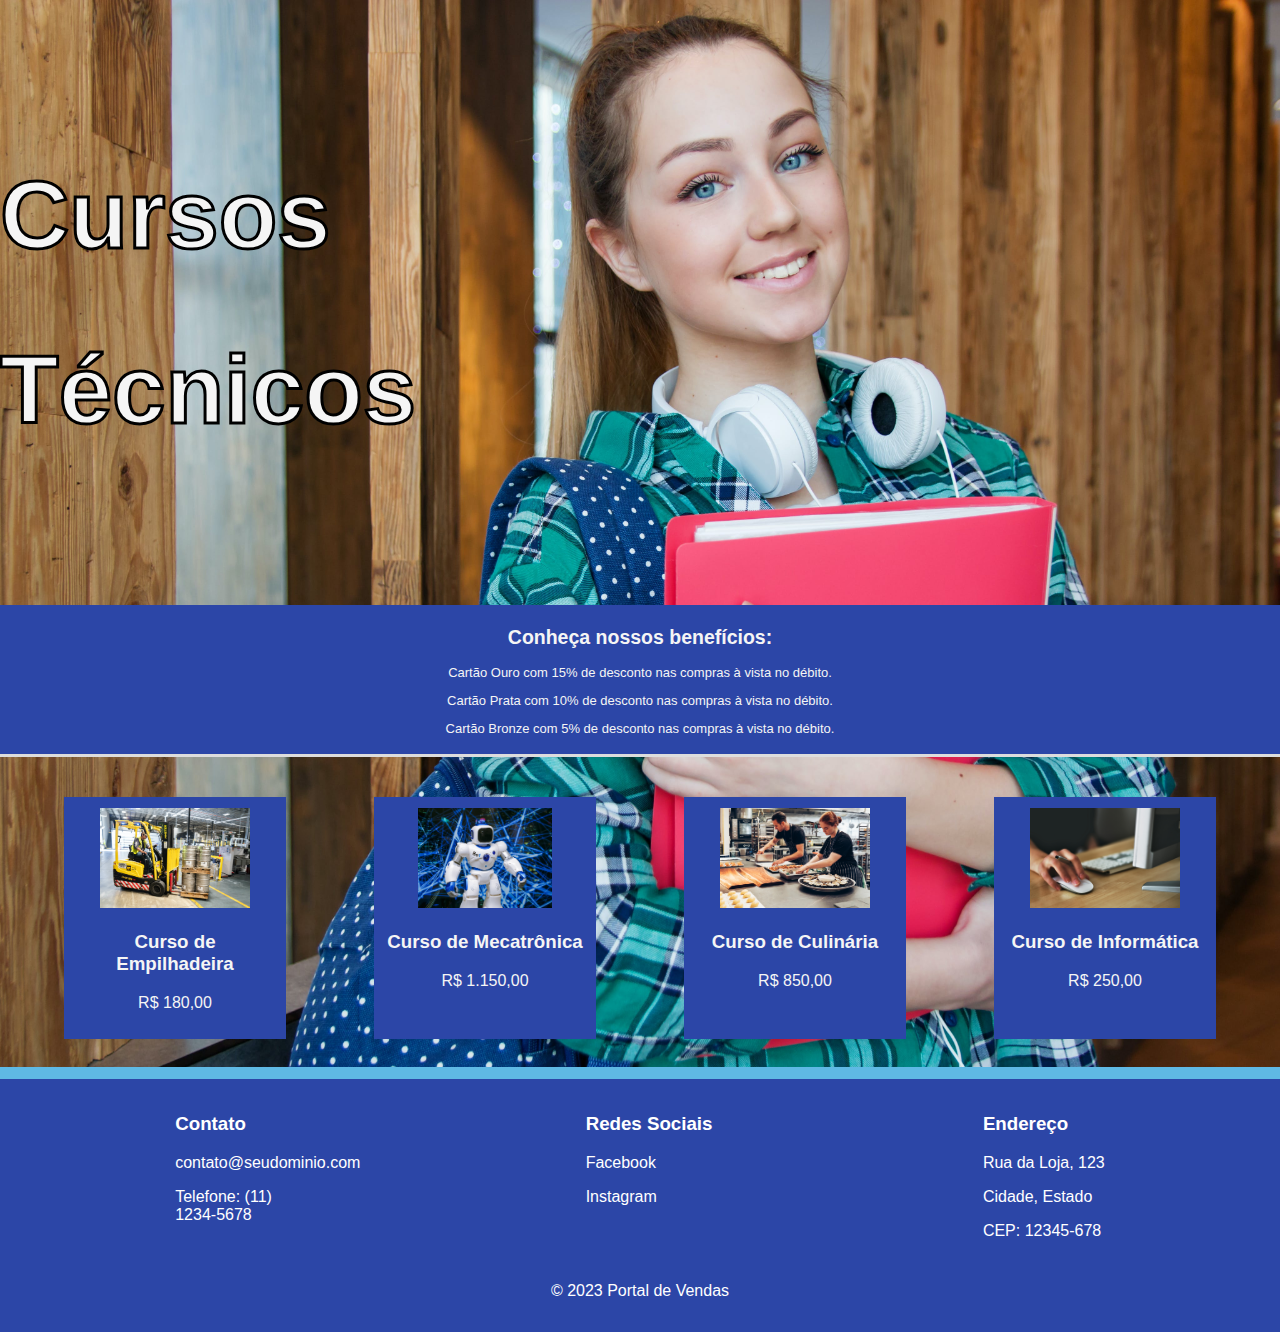
==== Brincando com Cores/index.html @ 3a3e01d3 "Add files via upload" ====
<!DOCTYPE html>
<html lang="pt-BR">

<head>
    <meta charset="UTF-8">
    <meta name="viewport" content="width=device-width, initial-scale=1.0">
    <link rel="stylesheet" href="style.css">
    <title>Página de Vendas</title>
</head>

<body>

    <!-- Header -->
    <header>
        <h1>Cursos</h1>
        <h1>Técnicos</h1>
    </header>

    <section class="benefits-section">
        <h2>Conheça nossos benefícios:</h2>
        <p>Cartão Ouro com 15% de desconto nas compras à vista no débito.</p>
        <p>Cartão Prata com 10% de desconto nas compras à vista no débito.</p>
        <p>Cartão Bronze com 5% de desconto nas compras à vista no débito.</p>
    </section>

    <!-- Main Section -->
    <main>
        <!-- Grid de Benefícios -->
        <div class="product-card" onclick="showModal(1000, 'Mesa Jantar')">
            <img class="product-image" src="imagens/produto1.jpg" alt="Mesa Jantar">
            <h3>Curso de Empilhadeira</h3>
            <p>R$ 180,00</p>
        </div>

        <div class="product-card" onclick="showModal(1500, 'Poltronas')">
            <img class="product-image" src="imagens/produto2.jpg" alt="Poltronas">
            <h3>Curso de Mecatrônica</h3>
            <p>R$ 1.150,00</p>
        </div>

        <div class="product-card" onclick="showModal(200, 'Mesa central')">
            <img class="product-image" src="imagens/produto3.jpg" alt="Mesa central">
            <h3>Curso de Culinária</h3>
            <p>R$ 850,00</p>
        </div>

        <div class="product-card" onclick="showModal(250, 'Cadeira')">
            <img class="product-image" src="imagens/produto4.jpg" alt="Cadeira">
            <h3>Curso de Informática</h3>
            <p>R$ 250,00</p>
        </div>
    </main>

    <!-- Footer -->
    <footer>
        <div class="footer-content">
            <div class="footer-section">
                <div class="footer-section-inner">
                    <h3>Contato</h3>
                    <p>contato@seudominio.com</p>
                    <p>Telefone: (11) 1234-5678</p>
                </div>
            </div>

            <div class="footer-section">
                <div class="footer-section-inner">
                    <h3>Redes Sociais</h3>
                    <p>Facebook</p>
                    <p>Instagram</p>
                </div>
            </div>

            <div class="footer-section">
                <div class="footer-section-inner">
                    <h3>Endereço</h3>
                    <p>Rua da Loja, 123</p>
                    <p>Cidade, Estado</p>
                    <p>CEP: 12345-678</p>
                </div>
            </div>
        </div>

        <p>&copy; 2023 Portal de Vendas</p>
    </footer>

    <!-- Modal -->
    <div class="modal" id="myModal">
        <div class="modal-content">
            <span class="close" onclick="closeModal()">&times;</span>
            <h2>Desconto Promocional</h2>
            <p id="discountMessage">Escolha um produto para ver o desconto.</p>
            <select id="discountSelect">
                <option value="0">Sem desconto</option>
                <option value="5">Desconto de 5%</option>
                <option value="10">Desconto de 10%</option>
                <option value="15">Desconto de 15%</option>
            </select>
            <p id="finalPrice"></p>
        </div>
    </div>

    <script src="script.js"></script>
</body>

</html>
---- Brincando com Cores/style.css ----
body {
    font-family: Arial, sans-serif;
    margin: 0;
    padding: 0;
    background-color: #5FB9E4;
    background-image: url('imagens/cabecalho.jpg');
    /* Substitua pelo caminho correto da sua imagem */
    background-size: 125%;
    background-repeat: no-repeat;
    background-position: top center;
}

header {
    color: whitesmoke;
    text-align: top left;
    -webkit-text-stroke-width: 1px;
    /* largura da borda */
    -webkit-text-stroke-color: #000;
    /* cor da borda */
    text-size-adjust: 10px;
    padding: 2em 0;
    zoom: 3;
}

/* Benefícios Section */
.benefits-section {
    color: whitesmoke;
    border-bottom: 3px solid #ddd;
    padding: 5px;
    text-align: center;
    background-color: #2C46A7;
    font-size: small;
}

main {
    display: flex;
    flex-wrap: wrap;
    justify-content: space-around;
    padding: 20px;
}

.product-image {
    max-width: 100%;
    /* Ajuste conforme necessário */
    max-height: 100px;
    /* Ajuste conforme necessário */
    height: auto;
}

.product-card {
    color: whitesmoke;
    width: 200px;
    margin: 20px;
    padding: 10px;
    border: 1px solid #2C46A7;
    text-align: center;
    cursor: pointer;
    background-color: #2C46A7;
}

.product-card:hover {}

footer {
    background-color: #2C46A7;
    color: white;
    text-align: center;
    padding: 1em 0;
    position: relative;
    bottom: 0;
    width: 100%;
}

.footer-content {
    display: flex;
    flex-wrap: wrap;
    justify-content: space-around;
    max-width: 1200px;
    margin: 0 auto;
}

.footer-section {
    margin-bottom: 10px;
    text-align: center;
}

.footer-section-inner {
    max-width: 140px;
    margin: 0 auto;
    text-align: left
}

/* Estilo para dispositivos menores */
@media screen and (max-width: 600px) {
    .footer-section {
        width: 100%;
    }
}

/* Modal styles */
.modal {
    display: none;
    position: fixed;
    z-index: 1;
    left: 0;
    top: 0;
    width: 100%;
    height: 100%;
    overflow: auto;
    background-color: rgba(0, 0, 0, 0.5);
}

.modal-content {
    background-color: #f5f3f3;
    margin: 10% auto;
    padding: 20px;
    border: 1px solid #888;
    width: 80%;
}

.close {
    color: #aaa;
    float: right;
    font-size: 28px;
    font-weight: bold;
    cursor: pointer;
}

.close:hover,
.close:focus {
    color: black;
}
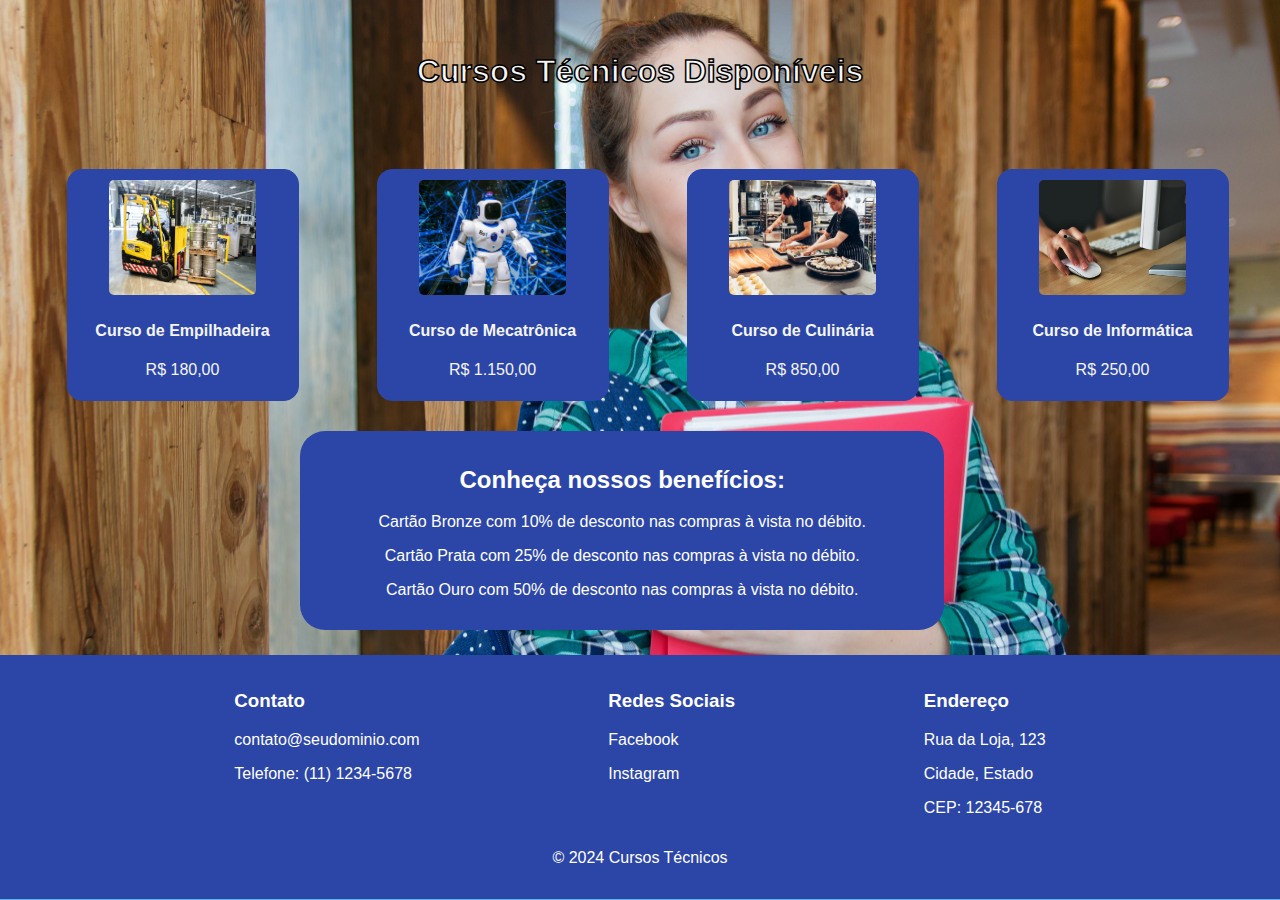
==== commit bab8d38c: "Atualização de códigos" ====
--- a/Brincando com Cores/index.html
+++ b/Brincando com Cores/index.html
@@ -12,44 +12,63 @@
 
     <!-- Header -->
     <header>
-        <h1>Cursos</h1>
-        <h1>Técnicos</h1>
+        <h1>Cursos Técnicos Disponíveis</h1>
     </header>
-
-    <section class="benefits-section">
-        <h2>Conheça nossos benefícios:</h2>
-        <p>Cartão Ouro com 15% de desconto nas compras à vista no débito.</p>
-        <p>Cartão Prata com 10% de desconto nas compras à vista no débito.</p>
-        <p>Cartão Bronze com 5% de desconto nas compras à vista no débito.</p>
-    </section>
 
     <!-- Main Section -->
     <main>
-        <!-- Grid de Benefícios -->
-        <div class="product-card" onclick="showModal(1000, 'Mesa Jantar')">
-            <img class="product-image" src="imagens/produto1.jpg" alt="Mesa Jantar">
-            <h3>Curso de Empilhadeira</h3>
+        <!-- Grid de Produtos -->
+        <div class="product-card" onclick="showModal(180, 'Curso de Empilhadeira')">
+            <img class="product-image" src="imagens/produto1.jpg" alt="Curso de Empilhadeira">
+            <h4>Curso de Empilhadeira</h4>
             <p>R$ 180,00</p>
         </div>
 
-        <div class="product-card" onclick="showModal(1500, 'Poltronas')">
-            <img class="product-image" src="imagens/produto2.jpg" alt="Poltronas">
-            <h3>Curso de Mecatrônica</h3>
+        <div class="product-card" onclick="showModal(1150, 'Curso de Mecatrônica')">
+            <img class="product-image" src="imagens/produto2.jpg" alt="Curso de Mecatrônica">
+            <h4>Curso de Mecatrônica</h4>
             <p>R$ 1.150,00</p>
         </div>
 
-        <div class="product-card" onclick="showModal(200, 'Mesa central')">
-            <img class="product-image" src="imagens/produto3.jpg" alt="Mesa central">
-            <h3>Curso de Culinária</h3>
+        <div class="product-card" onclick="showModal(850, 'Curso de Culinária')">
+            <img class="product-image" src="imagens/produto3.jpg" alt="Curso de Culinária">
+            <h4>Curso de Culinária</h4>
             <p>R$ 850,00</p>
         </div>
 
-        <div class="product-card" onclick="showModal(250, 'Cadeira')">
-            <img class="product-image" src="imagens/produto4.jpg" alt="Cadeira">
-            <h3>Curso de Informática</h3>
+        <div class="product-card" onclick="showModal(250, 'Curso de Informática')">
+            <img class="product-image" src="imagens/produto4.jpg" alt="Curso de Informática">
+            <h4>Curso de Informática</h4>
             <p>R$ 250,00</p>
         </div>
     </main>
+
+        <!-- Card de Desconto Promocional (Modal) -->
+    <div class="discount-card" id="myModal">
+        <div class="discount-content">
+            <span class="close" onclick="closeModal()">&times;</span>
+            <h2>Desconto Promocional</h2>
+            <p id="discountMessage">Escolha um produto para ver o desconto.</p>
+                <select id="discountSelect">
+                    <option value="0">Sem desconto</option>
+                    <option value="10">Desconto de 10%</option>
+                    <option value="25">Desconto de 25%</option>
+                    <option value="50">Desconto de 50%</option>
+                </select>
+            <p id="finalPrice"></p>
+        </div>
+    </div>
+
+
+        <!-- Card de Benefícios -->
+    <div class="benefits-card" id="benefits">
+        <div class="benefits-content">
+            <h2>Conheça nossos benefícios:</h2>
+            <p>Cartão Bronze com 10% de desconto nas compras à vista no débito.</p>
+            <p>Cartão Prata com 25% de desconto nas compras à vista no débito.</p>
+            <p>Cartão Ouro com 50% de desconto nas compras à vista no débito.</p>
+        </div>
+    </div>
 
     <!-- Footer -->
     <footer>
@@ -80,26 +99,11 @@
             </div>
         </div>
 
-        <p>&copy; 2023 Portal de Vendas</p>
+        <p>&copy; 2024 Cursos Técnicos</p>
     </footer>
 
-    <!-- Modal -->
-    <div class="modal" id="myModal">
-        <div class="modal-content">
-            <span class="close" onclick="closeModal()">&times;</span>
-            <h2>Desconto Promocional</h2>
-            <p id="discountMessage">Escolha um produto para ver o desconto.</p>
-            <select id="discountSelect">
-                <option value="0">Sem desconto</option>
-                <option value="5">Desconto de 5%</option>
-                <option value="10">Desconto de 10%</option>
-                <option value="15">Desconto de 15%</option>
-            </select>
-            <p id="finalPrice"></p>
-        </div>
-    </div>
+<script src="script.js"></script>
 
-    <script src="script.js"></script>
 </body>
 
-</html>+</html>
--- a/Brincando com Cores/style.css
+++ b/Brincando com Cores/style.css
@@ -4,32 +4,18 @@
     padding: 0;
     background-color: #5FB9E4;
     background-image: url('imagens/cabecalho.jpg');
-    /* Substitua pelo caminho correto da sua imagem */
-    background-size: 125%;
+    background-size: 100% auto; /* Ajusta a imagem para cobrir toda a largura e altura da tela */
     background-repeat: no-repeat;
-    background-position: top center;
+    background-position: top;
+    color: whitesmoke;
 }
 
+
 header {
-    color: whitesmoke;
-    text-align: top left;
-    -webkit-text-stroke-width: 1px;
-    /* largura da borda */
+    text-align: center;
+    padding: 2em 0;/* Estilo de borda no texto do cabeçalho */
+    -webkit-text-stroke-width: 1.5px;
     -webkit-text-stroke-color: #000;
-    /* cor da borda */
-    text-size-adjust: 10px;
-    padding: 2em 0;
-    zoom: 3;
-}
-
-/* Benefícios Section */
-.benefits-section {
-    color: whitesmoke;
-    border-bottom: 3px solid #ddd;
-    padding: 5px;
-    text-align: center;
-    background-color: #2C46A7;
-    font-size: small;
 }
 
 main {
@@ -40,92 +26,98 @@
 }
 
 .product-image {
-    max-width: 100%;
-    /* Ajuste conforme necessário */
-    max-height: 100px;
-    /* Ajuste conforme necessário */
-    height: auto;
+    width: 70%;
+    height: 55%;
+    margin-bottom: 1px;
+    border-radius: 5px;
 }
 
 .product-card {
-    color: whitesmoke;
-    width: 200px;
-    margin: 20px;
+    max-width: 210px;
+    margin: 5px;
     padding: 10px;
     border: 1px solid #2C46A7;
     text-align: center;
     cursor: pointer;
     background-color: #2C46A7;
+    margin-left: 20px;
+    border-radius: 15px;
 }
 
-.product-card:hover {}
+.benefits-card {
+    background-color: #2C46A7;
+    background-position: center;
+    color: white;
+    width: 48%;
+    height: 20%;
+    padding: 15px;
+    margin-left: 300px;
+    margin-right: 300px;
+    margin-top: 5px;
+    border-radius: 25px;
+}
+
+.benefits-content {
+    text-align: center;
+}
+
+/* Outros estilos */
+
+/* Estilos para o card de desconto promocional */
+.discount-card {
+    background-color: #2C46A7;
+    background-position: center;
+    width: 50%;
+    height: 50%;
+    color: white;
+    margin-left: 300px;
+    margin-bottom: 25px;
+    padding: 5px;
+    border-radius: 25px;
+    display: none; /* Escondido por padrão até que um produto seja selecionado */
+}
+
+.discount-content {
+    text-align: center;
+}
 
 footer {
     background-color: #2C46A7;
+    width: 50px cover;
+    height: 50px cover;
     color: white;
     text-align: center;
     padding: 1em 0;
-    position: relative;
-    bottom: 0;
-    width: 100%;
+    margin-top: 25px;
 }
 
 .footer-content {
     display: flex;
     flex-wrap: wrap;
     justify-content: space-around;
-    max-width: 1200px;
+    max-width: 1000px;
     margin: 0 auto;
 }
 
 .footer-section {
-    margin-bottom: 10px;
     text-align: center;
 }
 
 .footer-section-inner {
-    max-width: 140px;
+    max-width: 200px;
     margin: 0 auto;
-    text-align: left
+    text-align: left;
 }
 
 /* Estilo para dispositivos menores */
-@media screen and (max-width: 600px) {
-    .footer-section {
-        width: 100%;
+@media screen and (max-width: 800px) {
+    .product-card {
+        width: calc(50% - 20px);
     }
 }
 
-/* Modal styles */
-.modal {
-    display: none;
-    position: fixed;
-    z-index: 1;
-    left: 0;
-    top: 0;
-    width: 100%;
-    height: 100%;
-    overflow: auto;
-    background-color: rgba(0, 0, 0, 0.5);
+@media screen and (max-width: 600px) {
+    .product-card {
+        width: calc(100% - 20px);
+    }
 }
-
-.modal-content {
-    background-color: #f5f3f3;
-    margin: 10% auto;
-    padding: 20px;
-    border: 1px solid #888;
-    width: 80%;
-}
-
-.close {
-    color: #aaa;
-    float: right;
-    font-size: 28px;
-    font-weight: bold;
-    cursor: pointer;
-}
-
-.close:hover,
-.close:focus {
-    color: black;
-}